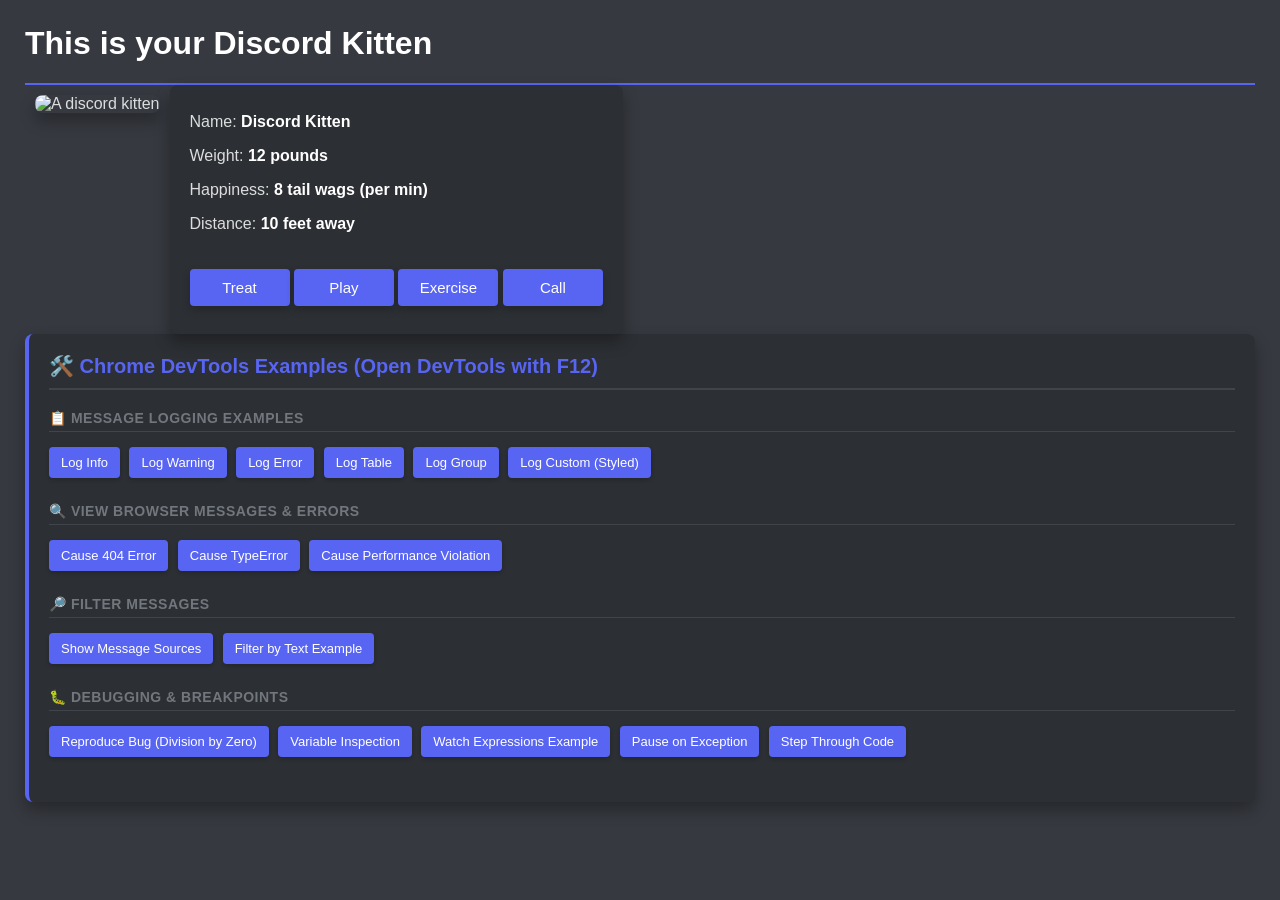
==== index.html @ e8a37732 "HW10: Add Chrome DevTools examples and implementations - Implemented 6 console logging examples: Inf" ====
<!DOCTYPE html>
<html>
  <head>
    <title>Your Discord Kitten</title>
    <meta name="description" content="A cool thing made with Glitch">
    <link id="favicon" rel="icon" href="https://glitch.com/edit/favicon-app.ico" type="image/x-icon">
    <meta charset="utf-8">
    <meta http-equiv="X-UA-Compatible" content="IE=edge">
    <meta name="viewport" content="width=device-width, initial-scale=1">
    <script src="script.js" defer></script>
    <link rel="stylesheet" href="style.css">
  </head>
  <body>
    <header>
      <h1>
        This is your Discord Kitten
      </h1>
    </header>

    <main>
      <!-- Left panel: main pet image that swaps based on happiness. -->
      <section class="pet-image-container">
         <!-- Replaced pet image with my own pet image -->
        <img class="pet-image" src="images/kitten.png" alt="A discord kitten">
      </section>
      <!-- Right panel: live stats and action buttons. -->
      <section class="dashboard">
        <div>Name: <strong><span class="name"></span></strong></div>
        <div>Weight: <strong><span class="weight"></span> pounds</strong></div>
        <div>Happiness: <strong><span class="happiness"></span> tail wags (per min)</strong></div>
        <div>Distance: <strong><span class="distance"></span> feet away</strong></div>

        <!-- Action controls connected to jQuery click handlers in script.js/script.ts. -->
        <div class="button-container">
          <button class="treat-button">
            Treat
          </button>
          <button class="play-button">
            Play
          </button>
          <button class="exercise-button">
            Exercise
          </button>
          <button class="call-button">
            Call
          </button>
        </div>
      </section>

      <!-- Chrome DevTools Examples Section -->
      <section class="devtools-section">
        <h2>🛠️ Chrome DevTools Examples (Open DevTools with F12)</h2>
        
        <!-- Message Logging Section -->
        <div class="devtools-category">
          <h3>📋 Message Logging Examples</h3>
          <button class="devtools-log-info">Log Info</button>
          <button class="devtools-log-warning">Log Warning</button>
          <button class="devtools-log-error">Log Error</button>
          <button class="devtools-log-table">Log Table</button>
          <button class="devtools-log-group">Log Group</button>
          <button class="devtools-log-custom">Log Custom (Styled)</button>
        </div>

        <!-- Network & Runtime Errors Section -->
        <div class="devtools-category">
          <h3>🔍 View Browser Messages & Errors</h3>
          <button class="devtools-cause-404">Cause 404 Error</button>
          <button class="devtools-cause-typeerror">Cause TypeError</button>
          <button class="devtools-cause-violation">Cause Performance Violation</button>
        </div>

        <!-- Filter Messages Section -->
        <div class="devtools-category">
          <h3>🔎 Filter Messages</h3>
          <button class="devtools-message-sources">Show Message Sources</button>
          <button class="devtools-filter-text">Filter by Text Example</button>
        </div>

        <!-- Debugging Section -->
        <div class="devtools-category">
          <h3>🐛 Debugging & Breakpoints</h3>
          <button class="devtools-reproduce-bug">Reproduce Bug (Division by Zero)</button>
          <button class="devtools-variable-inspection">Variable Inspection</button>
          <button class="devtools-watch-expressions">Watch Expressions Example</button>
          <button class="devtools-pause-exception">Pause on Exception</button>
          <button class="devtools-step-through">Step Through Code</button>
        </div>
      </section>
    </main>

    <!-- Your web-app is https, so your scripts need to be too -->
    <script src="https://code.jquery.com/jquery-2.2.1.min.js"
            integrity="sha256-gvQgAFzTH6trSrAWoH1iPo9Xc96QxSZ3feW6kem+O00="
            crossorigin="anonymous"></script>
  </body>
</html>
---- style.css ----
* {
    box-sizing: border-box;
  }

  /* App-level Discord-inspired dark theme. */
  
  body {
    font-family: -apple-system, BlinkMacSystemFont, 'Segoe UI', 'Helvetica Neue', sans-serif;
    margin: 25px;
    background-color: #36393F;
    color: #DCDDDE;
  }
  
  main {
    display:block;
    height:175px;
  }
  
  header {
    border-bottom: 2px solid #5865F2;
  }
  
  h1 {
    font-weight: 600;
    color: #FFFFFF;
    font-size: 32px;
  }
  
  .bold {
    font-weight: 600;
  }
  
  p {
    max-width: 600px;
  }
  
  
  li {
    margin-bottom: 5px;
  }
  
  footer {
    padding-top: 25px;
    border-top: 1px solid #2C2F33;
  }
  
  footer a {
    float:left;
    margin:5px;
    color: #5865F2;
  }
  
  .pet-image {
    height:250px;
    border-radius: 8px;
    box-shadow: 0 8px 16px rgba(0, 0, 0, 0.3);
  }

  /* Dashboard typography and value emphasis. */
  
  .dashboard div {
    display:block;
    padding: 8px 0;
    font-size: 16px;
  }
  
  .dashboard div strong {
    color: #FFFFFF;
  }

  .treat-reward {
    display: none;
    margin-top: 10px;
  }

  .treat-reward.visible {
    display: block;
    animation: reward-fade-in 0.35s ease-out;
  }

  .treat-image {
    width: 72px;
    height: 72px;
    object-fit: contain;
  }
  
  .pet-image-container {
    float:left;
    padding:10px;
  }
  
  .dashboard {
    float:left;
    padding:20px;
    background-color: #2C2F33;
    border-radius: 8px;
    box-shadow: 0 8px 16px rgba(0, 0, 0, 0.3);
  }
  
  .button-container {
    margin-top:20px;
    display: flex;
    gap: 10px;
    flex-wrap: wrap;
  }

  /* Shared action button style and interaction states. */
  
  .button-container button {
    width: 100px;
    padding: 10px;
    text-align: center;
    font-size:15px;
    font-weight: 500;
    background-color: #5865F2;
    border: none;
    border-radius: 4px;
    cursor:pointer;
    color: #FFFFFF;
    transition: all 0.2s ease;
    box-shadow: 0 4px 8px rgba(0, 0, 0, 0.2);
  }

  .button-container button:hover {
    background-color: #4752C4;
    box-shadow: 0 6px 12px rgba(0, 0, 0, 0.3);
    transform: translateY(-2px);
  }

  .button-container button:active {
    transform: translateY(0);
  }

  /* Per-action keyframe animations for Treat/Play/Exercise/Call. */

  @keyframes treat-bounce {
    0%, 100% { transform: translateY(0); }
    50% { transform: translateY(-8px); }
  }

  @keyframes play-spin {
    0% { transform: rotate(0deg) scale(1); }
    50% { transform: rotate(180deg) scale(1.05); }
    100% { transform: rotate(360deg) scale(1); }
  }

  @keyframes exercise-pulse {
    0%, 100% { transform: scale(1); }
    50% { transform: scale(1.15); }
  }

  @keyframes call-slide {
    0%, 100% { transform: translateX(0); }
    25% { transform: translateX(-6px); }
    75% { transform: translateX(6px); }
  }

  @keyframes reward-fade-in {
    0% { opacity: 0; transform: translateY(4px); }
    100% { opacity: 1; transform: translateY(0); }
  }

  /* Classes toggled from JavaScript to trigger button animations. */

  .treat-button.animating {
    animation: treat-bounce 0.5s cubic-bezier(0.34, 1.56, 0.64, 1);
  }

  .play-button.animating {
    animation: play-spin 0.6s cubic-bezier(0.34, 1.56, 0.64, 1);
  }

  .exercise-button.animating {
    animation: exercise-pulse 0.5s cubic-bezier(0.34, 1.56, 0.64, 1);
  }

  .call-button.animating {
    animation: call-slide 0.4s cubic-bezier(0.34, 1.56, 0.64, 1);
  }

  /* Chrome DevTools Examples Section */
  
  .devtools-section {
    clear: both;
    margin-top: 40px;
    padding: 20px;
    background-color: #2C2F33;
    border-radius: 8px;
    border-left: 4px solid #5865F2;
    box-shadow: 0 8px 16px rgba(0, 0, 0, 0.3);
  }

  .devtools-section h2 {
    color: #5865F2;
    font-size: 20px;
    margin: 0 0 20px 0;
    padding-bottom: 10px;
    border-bottom: 2px solid #40444B;
  }

  .devtools-category {
    margin-bottom: 20px;
  }

  .devtools-category h3 {
    color: #72767D;
    font-size: 14px;
    text-transform: uppercase;
    letter-spacing: 0.5px;
    margin: 15px 0 10px 0;
    padding-bottom: 5px;
    border-bottom: 1px solid #40444B;
  }

  .devtools-category button {
    display: inline-block;
    padding: 8px 12px;
    margin: 5px 5px 5px 0;
    background-color: #5865F2;
    color: #FFFFFF;
    border: none;
    border-radius: 4px;
    cursor: pointer;
    font-size: 13px;
    font-weight: 500;
    transition: all 0.2s ease;
    box-shadow: 0 2px 4px rgba(0, 0, 0, 0.2);
  }

  .devtools-category button:hover {
    background-color: #4752C4;
    box-shadow: 0 4px 8px rgba(0, 0, 0, 0.3);
    transform: translateY(-1px);
  }

  .devtools-category button:active {
    transform: translateY(0);
  }
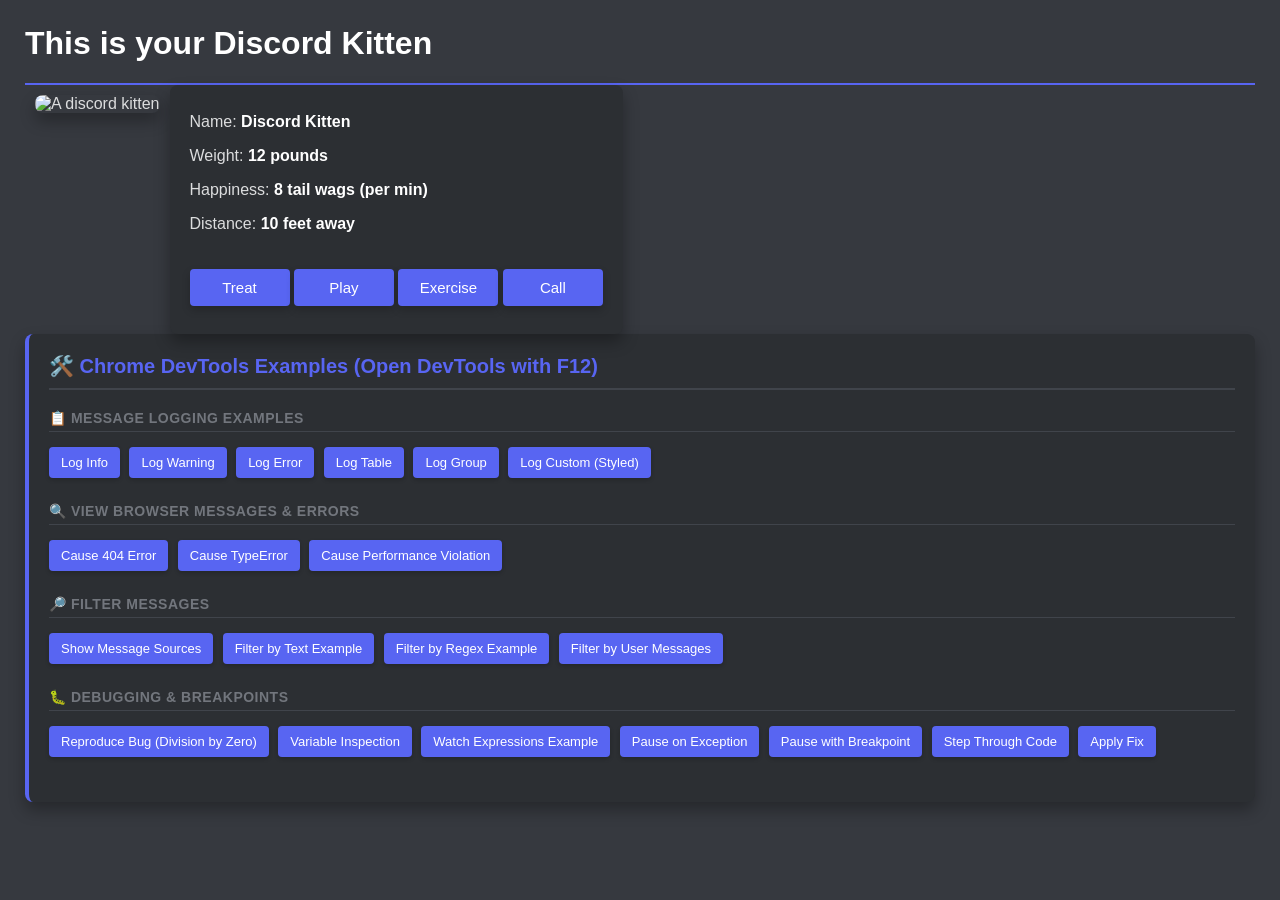
==== commit 79d27490: "pdf display" ====
--- a/index.html
+++ b/index.html
@@ -75,6 +75,8 @@
           <h3>🔎 Filter Messages</h3>
           <button class="devtools-message-sources">Show Message Sources</button>
           <button class="devtools-filter-text">Filter by Text Example</button>
+          <button class="devtools-filter-regex">Filter by Regex Example</button>
+          <button class="devtools-filter-user-messages">Filter by User Messages</button>
         </div>
 
         <!-- Debugging Section -->
@@ -84,7 +86,9 @@
           <button class="devtools-variable-inspection">Variable Inspection</button>
           <button class="devtools-watch-expressions">Watch Expressions Example</button>
           <button class="devtools-pause-exception">Pause on Exception</button>
+          <button class="devtools-pause-breakpoint">Pause with Breakpoint</button>
           <button class="devtools-step-through">Step Through Code</button>
+          <button class="devtools-apply-fix">Apply Fix</button>
         </div>
       </section>
     </main>
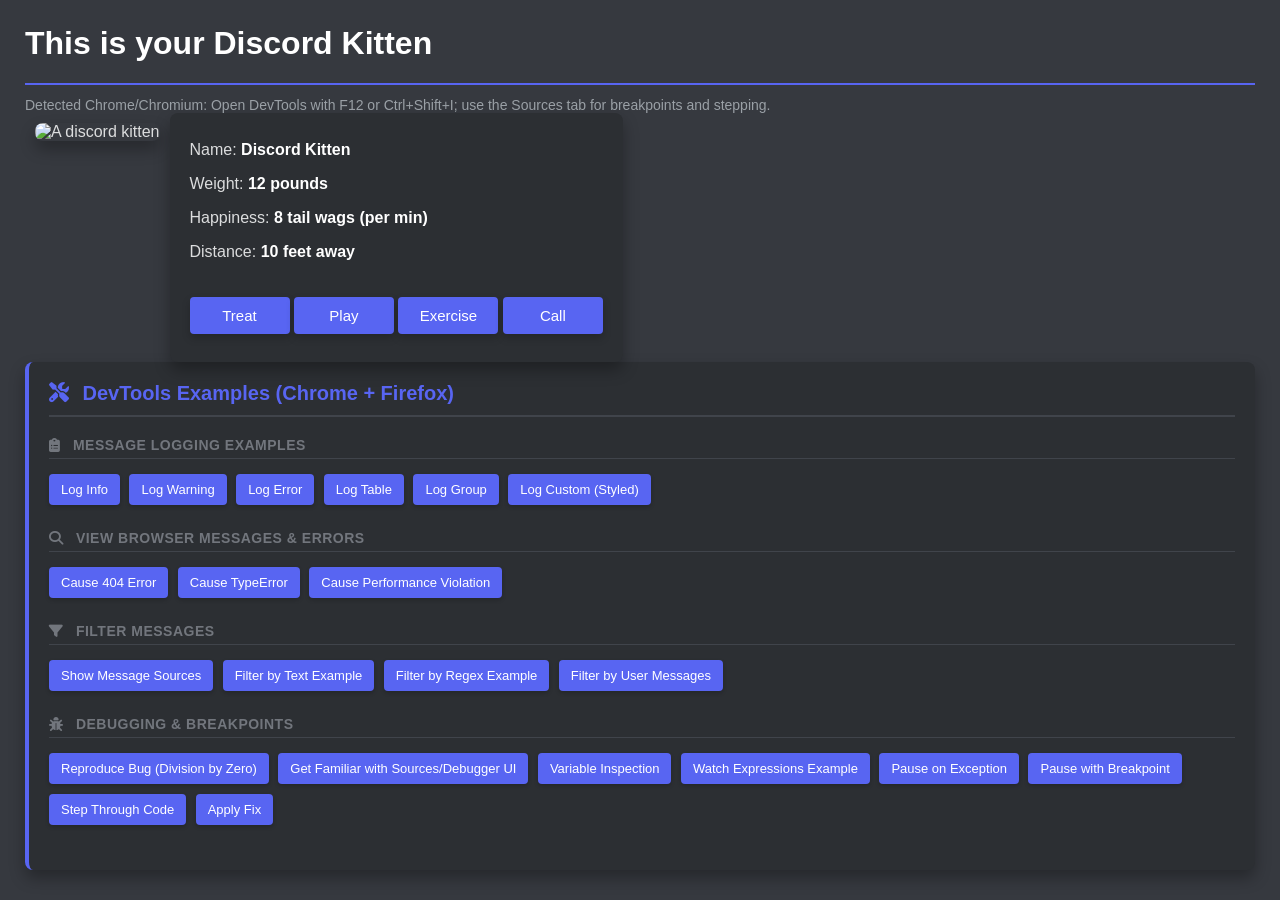
==== commit 1f9d0576: "firefox devtools" ====
--- a/index.html
+++ b/index.html
@@ -8,6 +8,7 @@
     <meta http-equiv="X-UA-Compatible" content="IE=edge">
     <meta name="viewport" content="width=device-width, initial-scale=1">
     <script src="script.js" defer></script>
+    <link rel="stylesheet" href="https://cdnjs.cloudflare.com/ajax/libs/font-awesome/6.5.2/css/all.min.css" crossorigin="anonymous" referrerpolicy="no-referrer">
     <link rel="stylesheet" href="style.css">
   </head>
   <body>
@@ -16,6 +17,7 @@
         This is your Discord Kitten
       </h1>
     </header>
+    <div class="devtools-hint" aria-live="polite"></div>
 
     <main>
       <!-- Left panel: main pet image that swaps based on happiness. -->
@@ -47,13 +49,13 @@
         </div>
       </section>
 
-      <!-- Chrome DevTools Examples Section -->
+      <!-- Cross-browser DevTools examples section (Chrome + Firefox) -->
       <section class="devtools-section">
-        <h2>🛠️ Chrome DevTools Examples (Open DevTools with F12)</h2>
+        <h2><i class="fa-solid fa-screwdriver-wrench" aria-hidden="true"></i> DevTools Examples (Chrome + Firefox)</h2>
         
         <!-- Message Logging Section -->
         <div class="devtools-category">
-          <h3>📋 Message Logging Examples</h3>
+          <h3><i class="fa-solid fa-clipboard-list" aria-hidden="true"></i> Message Logging Examples</h3>
           <button class="devtools-log-info">Log Info</button>
           <button class="devtools-log-warning">Log Warning</button>
           <button class="devtools-log-error">Log Error</button>
@@ -64,7 +66,7 @@
 
         <!-- Network & Runtime Errors Section -->
         <div class="devtools-category">
-          <h3>🔍 View Browser Messages & Errors</h3>
+          <h3><i class="fa-solid fa-magnifying-glass" aria-hidden="true"></i> View Browser Messages & Errors</h3>
           <button class="devtools-cause-404">Cause 404 Error</button>
           <button class="devtools-cause-typeerror">Cause TypeError</button>
           <button class="devtools-cause-violation">Cause Performance Violation</button>
@@ -72,7 +74,7 @@
 
         <!-- Filter Messages Section -->
         <div class="devtools-category">
-          <h3>🔎 Filter Messages</h3>
+          <h3><i class="fa-solid fa-filter" aria-hidden="true"></i> Filter Messages</h3>
           <button class="devtools-message-sources">Show Message Sources</button>
           <button class="devtools-filter-text">Filter by Text Example</button>
           <button class="devtools-filter-regex">Filter by Regex Example</button>
@@ -81,8 +83,9 @@
 
         <!-- Debugging Section -->
         <div class="devtools-category">
-          <h3>🐛 Debugging & Breakpoints</h3>
+          <h3><i class="fa-solid fa-bug" aria-hidden="true"></i> Debugging & Breakpoints</h3>
           <button class="devtools-reproduce-bug">Reproduce Bug (Division by Zero)</button>
+          <button class="devtools-sources-ui">Get Familiar with Sources/Debugger UI</button>
           <button class="devtools-variable-inspection">Variable Inspection</button>
           <button class="devtools-watch-expressions">Watch Expressions Example</button>
           <button class="devtools-pause-exception">Pause on Exception</button>
--- a/style.css
+++ b/style.css
@@ -199,6 +199,17 @@
     border-bottom: 2px solid #40444B;
   }
 
+.devtools-hint {
+  margin: 12px 0 0 0;
+  color: #9aa0a6;
+  font-size: 14px;
+}
+
+  .devtools-section h2 i,
+  .devtools-category h3 i {
+    margin-right: 8px;
+  }
+
   .devtools-category {
     margin-bottom: 20px;
   }
